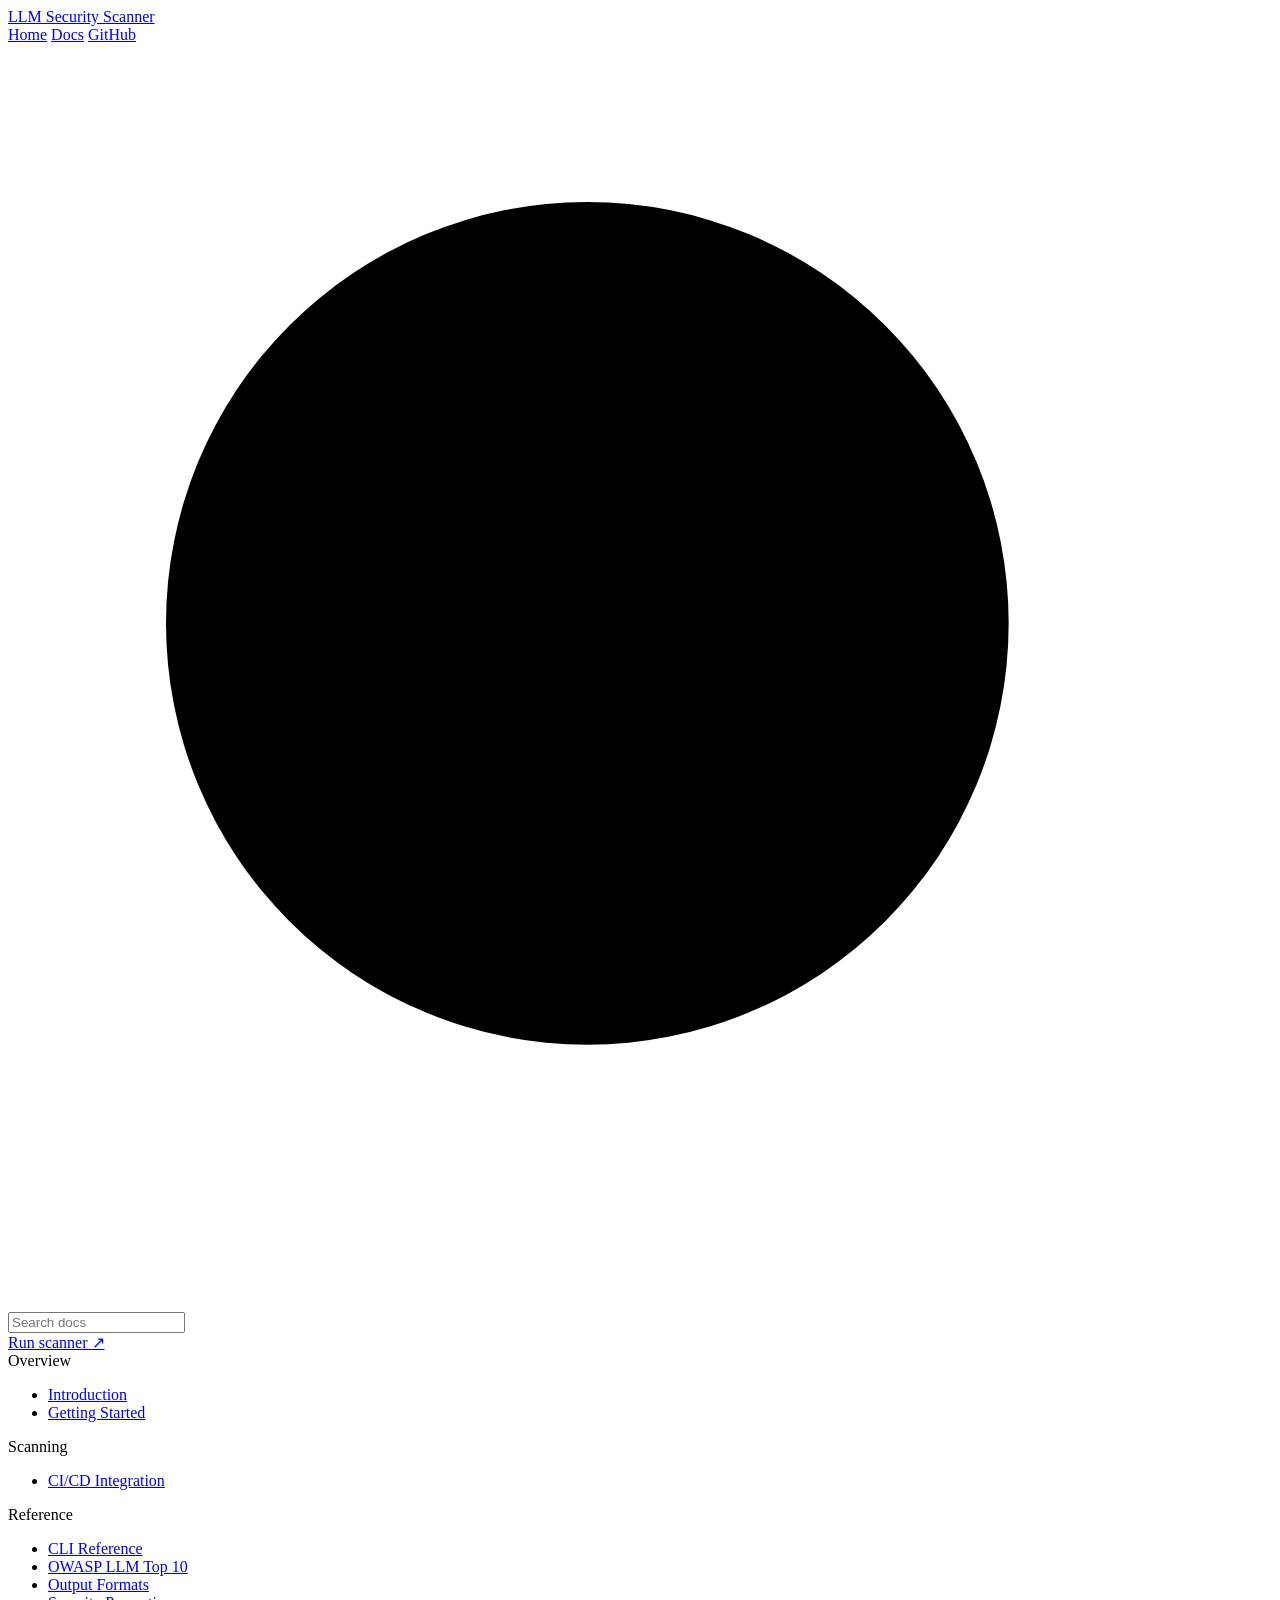
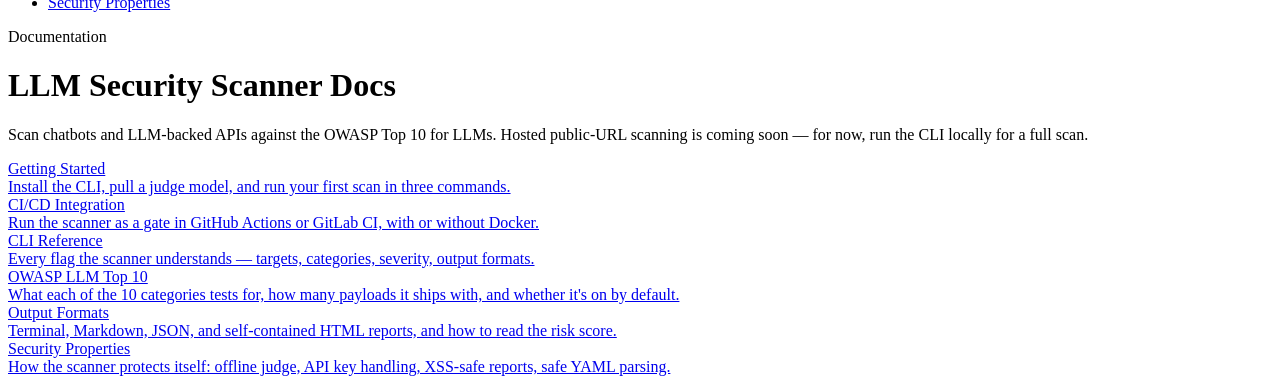
==== docs/index.html @ 6f196d9e "fix: prefix all site paths with /llm-security-scanner base path GitHub Pages serves this repo as a p" ====
<!DOCTYPE html>
<html lang="en">
<head>
  <meta charset="UTF-8">
  <meta name="viewport" content="width=device-width, initial-scale=1.0">
  <title>Introduction — LLM Security Scanner</title>
  <meta name="description" content="Documentation for LLM Security Scanner — an open-source OWASP LLM Top 10 scanner with a CLI reference and CI/CD integration guides.">
  <link rel="canonical" href="https://konradxmalinowski.github.io/llm-security-scanner/docs/">

  <meta property="og:type" content="website">
  <meta property="og:site_name" content="LLM Security Scanner">
  <meta property="og:title" content="Introduction — LLM Security Scanner">
  <meta property="og:description" content="Documentation for LLM Security Scanner — an open-source OWASP LLM Top 10 scanner with a CLI reference and CI/CD integration guides.">
  <meta property="og:url" content="https://konradxmalinowski.github.io/llm-security-scanner/docs/">

  <meta name="twitter:card" content="summary">
  <meta name="twitter:title" content="Introduction — LLM Security Scanner">
  <meta name="twitter:description" content="Documentation for LLM Security Scanner — an open-source OWASP LLM Top 10 scanner with a CLI reference and CI/CD integration guides.">

  <link rel="stylesheet" href="/llm-security-scanner/static/theme.css">
  <script type="application/ld+json">
  {
    "@context": "https://schema.org",
    "@type": "TechArticle",
    "headline": "Introduction — LLM Security Scanner",
    "description": "Documentation for LLM Security Scanner — an open-source OWASP LLM Top 10 scanner with a CLI reference and CI/CD integration guides.",
    "url": "https://konradxmalinowski.github.io/llm-security-scanner/docs/",
    "isPartOf": { "@type": "WebSite", "name": "LLM Security Scanner", "url": "https://konradxmalinowski.github.io/llm-security-scanner/" }
  }
  </script>
</head>
<body>

<header class="site-topbar">
  <a class="topbar-brand" href="/llm-security-scanner/">LLM Security Scanner</a>
  <div class="topbar-nav" aria-label="Primary navigation">
    <a href="/llm-security-scanner/">Home</a>
    <a href="/llm-security-scanner/docs/" class="active">Docs</a>
    <a href="https://github.com/konradxmalinowski/llm-security-scanner" target="_blank" rel="noopener noreferrer">GitHub</a>
  </div>
  <div class="topbar-right">
    <div class="docs-search">
      <svg viewBox="0 0 24 24"><circle cx="11" cy="11" r="8"/><line x1="21" y1="21" x2="16.65" y2="16.65"/></svg>
      <input id="docs-search-input" type="text" placeholder="Search docs">
    </div>
    <a class="topbar-action" href="/llm-security-scanner/#hosted-scan">Run scanner ↗</a>
  </div>
</header>

<div class="docs-shell">
  <aside class="docs-sidebar">
    <div class="docs-nav-group">
      <div class="docs-nav-group-title">Overview</div>
      <ul>
        <li><a href="/llm-security-scanner/docs/" class="active">Introduction</a></li>
        <li><a href="/llm-security-scanner/docs/getting-started/">Getting Started</a></li>
      </ul>
    </div>
    <div class="docs-nav-group">
      <div class="docs-nav-group-title">Scanning</div>
      <ul>
        <li><a href="/llm-security-scanner/docs/cicd/">CI/CD Integration</a></li>
      </ul>
    </div>
    <div class="docs-nav-group">
      <div class="docs-nav-group-title">Reference</div>
      <ul>
        <li><a href="/llm-security-scanner/docs/cli-reference/">CLI Reference</a></li>
        <li><a href="/llm-security-scanner/docs/owasp-coverage/">OWASP LLM Top 10</a></li>
        <li><a href="/llm-security-scanner/docs/output-formats/">Output Formats</a></li>
        <li><a href="/llm-security-scanner/docs/security/">Security Properties</a></li>
      </ul>
    </div>
  </aside>

  <main class="docs-content">
    <div class="docs-eyebrow">Documentation</div>
    <h1 class="docs-h1">LLM Security Scanner Docs</h1>
    <p class="docs-lede">Scan chatbots and LLM-backed APIs against the OWASP Top 10 for LLMs. Hosted public-URL scanning is coming soon — for now, run the CLI locally for a full scan.</p>

    <div class="docs-home-grid">
      <a class="docs-home-card" href="/llm-security-scanner/docs/getting-started/">
        <div class="docs-home-card-title">Getting Started</div>
        <div class="docs-home-card-desc">Install the CLI, pull a judge model, and run your first scan in three commands.</div>
      </a>
      <a class="docs-home-card" href="/llm-security-scanner/docs/cicd/">
        <div class="docs-home-card-title">CI/CD Integration</div>
        <div class="docs-home-card-desc">Run the scanner as a gate in GitHub Actions or GitLab CI, with or without Docker.</div>
      </a>
      <a class="docs-home-card" href="/llm-security-scanner/docs/cli-reference/">
        <div class="docs-home-card-title">CLI Reference</div>
        <div class="docs-home-card-desc">Every flag the scanner understands — targets, categories, severity, output formats.</div>
      </a>
      <a class="docs-home-card" href="/llm-security-scanner/docs/owasp-coverage/">
        <div class="docs-home-card-title">OWASP LLM Top 10</div>
        <div class="docs-home-card-desc">What each of the 10 categories tests for, how many payloads it ships with, and whether it's on by default.</div>
      </a>
      <a class="docs-home-card" href="/llm-security-scanner/docs/output-formats/">
        <div class="docs-home-card-title">Output Formats</div>
        <div class="docs-home-card-desc">Terminal, Markdown, JSON, and self-contained HTML reports, and how to read the risk score.</div>
      </a>
      <a class="docs-home-card" href="/llm-security-scanner/docs/security/">
        <div class="docs-home-card-title">Security Properties</div>
        <div class="docs-home-card-desc">How the scanner protects itself: offline judge, API key handling, XSS-safe reports, safe YAML parsing.</div>
      </a>
    </div>
  </main>
</div>

<script src="/llm-security-scanner/static/app.js"></script>
</body>
</html>
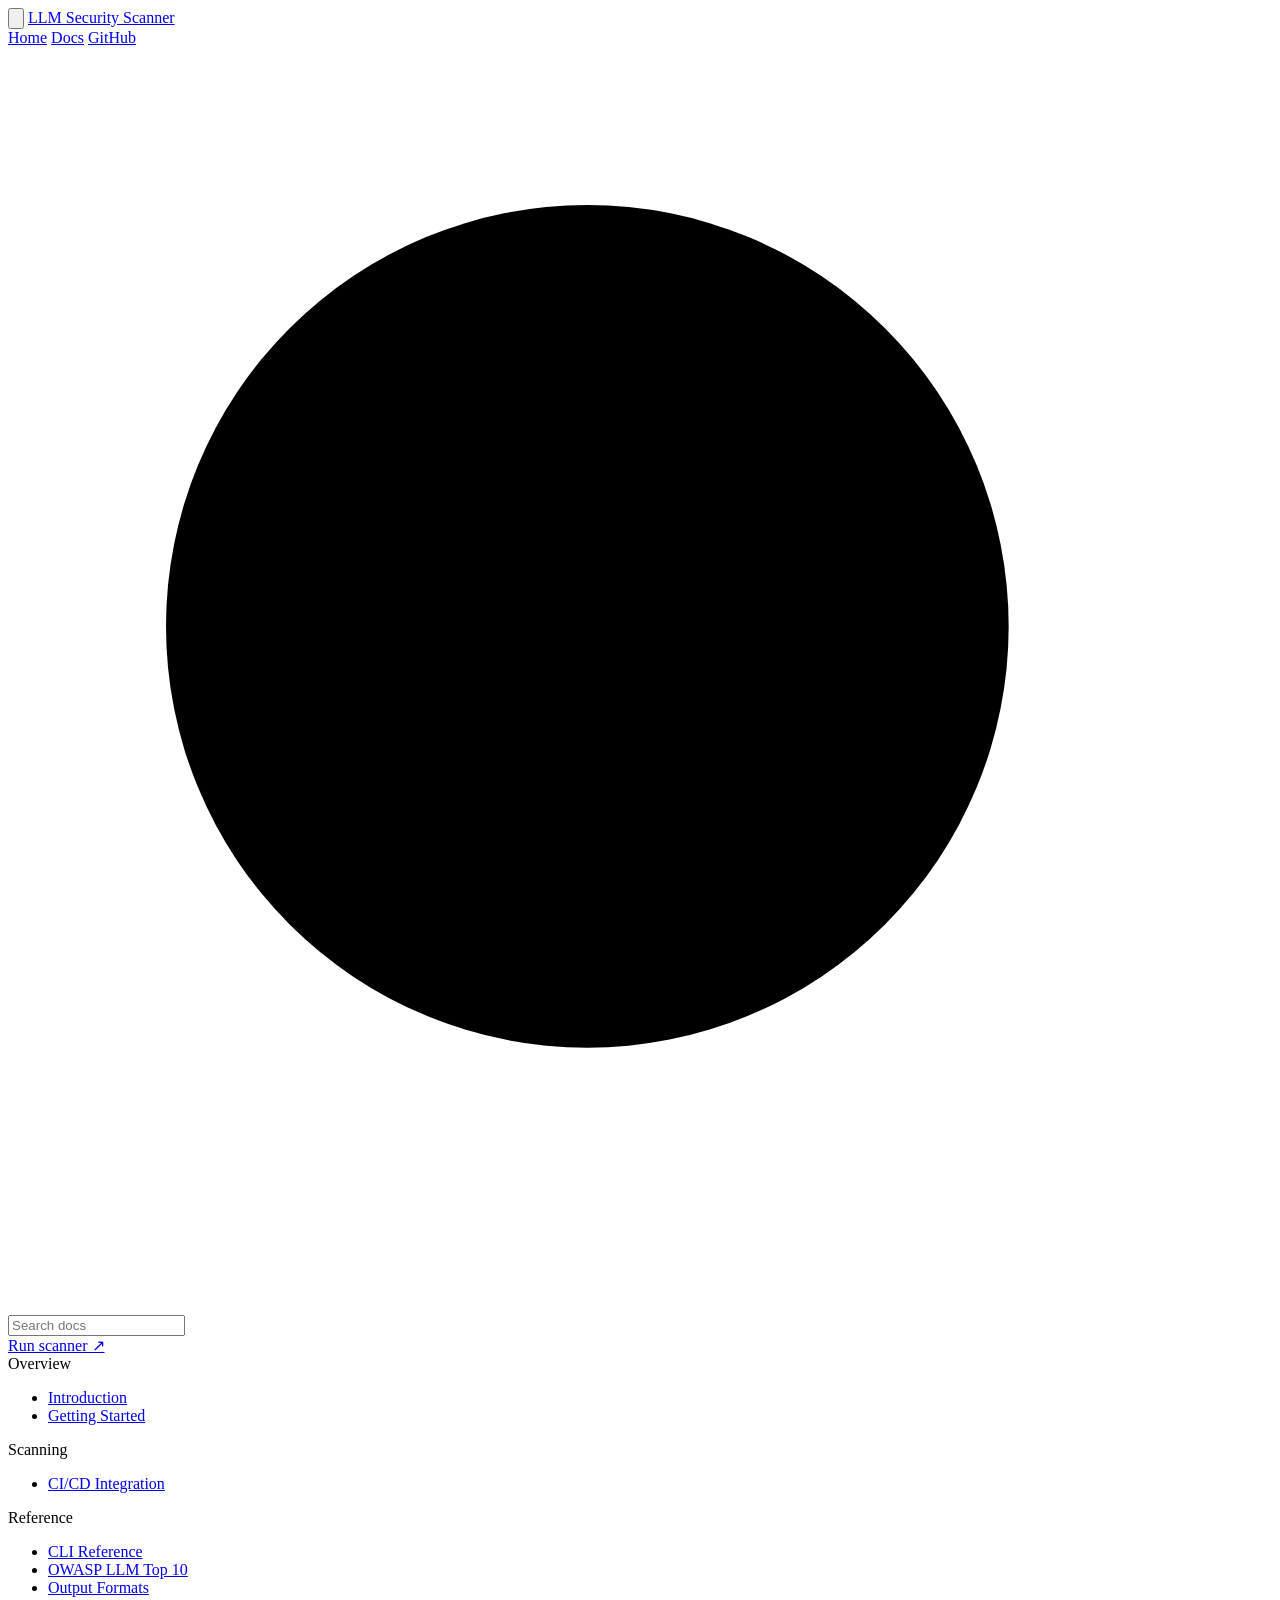
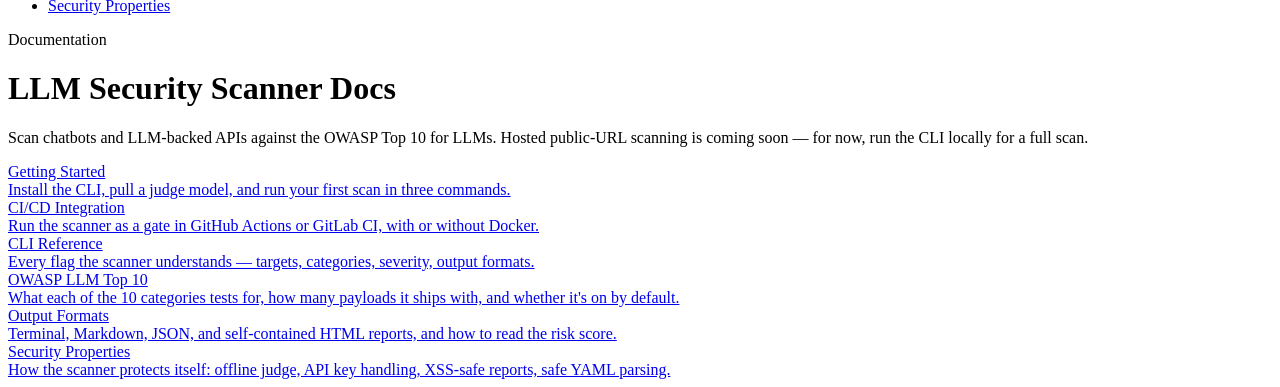
==== commit 8da7962f: "fix: add a mobile hamburger menu (nav was just hidden with no way back) At <=900px, both the homepag" ====
--- a/docs/index.html
+++ b/docs/index.html
@@ -7,16 +7,23 @@
   <meta name="description" content="Documentation for LLM Security Scanner — an open-source OWASP LLM Top 10 scanner with a CLI reference and CI/CD integration guides.">
   <link rel="canonical" href="https://konradxmalinowski.github.io/llm-security-scanner/docs/">
 
-  <meta property="og:type" content="website">
+  <meta property="og:type" content="article">
   <meta property="og:site_name" content="LLM Security Scanner">
   <meta property="og:title" content="Introduction — LLM Security Scanner">
   <meta property="og:description" content="Documentation for LLM Security Scanner — an open-source OWASP LLM Top 10 scanner with a CLI reference and CI/CD integration guides.">
   <meta property="og:url" content="https://konradxmalinowski.github.io/llm-security-scanner/docs/">
+  <meta property="og:image" content="https://konradxmalinowski.github.io/llm-security-scanner/static/og-image.png">
+  <meta property="og:image:width" content="1200">
+  <meta property="og:image:height" content="630">
+  <meta property="og:image:alt" content="LLM Security Scanner — OWASP Top 10 for LLMs">
 
-  <meta name="twitter:card" content="summary">
+  <meta name="twitter:card" content="summary_large_image">
   <meta name="twitter:title" content="Introduction — LLM Security Scanner">
   <meta name="twitter:description" content="Documentation for LLM Security Scanner — an open-source OWASP LLM Top 10 scanner with a CLI reference and CI/CD integration guides.">
+  <meta name="twitter:image" content="https://konradxmalinowski.github.io/llm-security-scanner/static/og-image.png">
 
+  <meta name="theme-color" content="#0c0c0c">
+  <link rel="icon" type="image/svg+xml" href="/llm-security-scanner/static/favicon.svg">
   <link rel="stylesheet" href="/llm-security-scanner/static/theme.css">
   <script type="application/ld+json">
   {
@@ -32,16 +39,19 @@
 <body>
 
 <header class="site-topbar">
+  <button class="nav-toggle" type="button" aria-label="Toggle menu" aria-expanded="false">
+    <svg viewBox="0 0 24 24" fill="none" stroke="currentColor" stroke-width="2" stroke-linecap="round"><line x1="3" y1="6" x2="21" y2="6"/><line x1="3" y1="12" x2="21" y2="12"/><line x1="3" y1="18" x2="21" y2="18"/></svg>
+  </button>
   <a class="topbar-brand" href="/llm-security-scanner/">LLM Security Scanner</a>
-  <div class="topbar-nav" aria-label="Primary navigation">
+  <div class="topbar-nav" role="navigation" aria-label="Primary navigation">
     <a href="/llm-security-scanner/">Home</a>
-    <a href="/llm-security-scanner/docs/" class="active">Docs</a>
+    <a href="/llm-security-scanner/docs/" class="active" data-kw="overview introduction owasp llm security scanner what is">Docs</a>
     <a href="https://github.com/konradxmalinowski/llm-security-scanner" target="_blank" rel="noopener noreferrer">GitHub</a>
   </div>
   <div class="topbar-right">
     <div class="docs-search">
       <svg viewBox="0 0 24 24"><circle cx="11" cy="11" r="8"/><line x1="21" y1="21" x2="16.65" y2="16.65"/></svg>
-      <input id="docs-search-input" type="text" placeholder="Search docs">
+      <input id="docs-search-input" type="text" placeholder="Search docs" aria-label="Search documentation">
     </div>
     <a class="topbar-action" href="/llm-security-scanner/#hosted-scan">Run scanner ↗</a>
   </div>
@@ -49,27 +59,29 @@
 
 <div class="docs-shell">
   <aside class="docs-sidebar">
+    <div role="navigation" aria-label="Docs navigation">
     <div class="docs-nav-group">
       <div class="docs-nav-group-title">Overview</div>
       <ul>
-        <li><a href="/llm-security-scanner/docs/" class="active">Introduction</a></li>
-        <li><a href="/llm-security-scanner/docs/getting-started/">Getting Started</a></li>
+        <li><a href="/llm-security-scanner/docs/" class="active" data-kw="overview introduction owasp llm security scanner what is">Introduction</a></li>
+        <li><a href="/llm-security-scanner/docs/getting-started/" data-kw="install cli quickstart uv pip ollama judge model first scan setup">Getting Started</a></li>
       </ul>
     </div>
     <div class="docs-nav-group">
       <div class="docs-nav-group-title">Scanning</div>
       <ul>
-        <li><a href="/llm-security-scanner/docs/cicd/">CI/CD Integration</a></li>
+        <li><a href="/llm-security-scanner/docs/cicd/" data-kw="ci cd gate github actions gitlab docker pipeline fail on score merge">CI/CD Integration</a></li>
       </ul>
     </div>
     <div class="docs-nav-group">
       <div class="docs-nav-group-title">Reference</div>
       <ul>
-        <li><a href="/llm-security-scanner/docs/cli-reference/">CLI Reference</a></li>
-        <li><a href="/llm-security-scanner/docs/owasp-coverage/">OWASP LLM Top 10</a></li>
-        <li><a href="/llm-security-scanner/docs/output-formats/">Output Formats</a></li>
-        <li><a href="/llm-security-scanner/docs/security/">Security Properties</a></li>
+        <li><a href="/llm-security-scanner/docs/cli-reference/" data-kw="flags arguments options target categories severity concurrency retries log level file">CLI Reference</a></li>
+        <li><a href="/llm-security-scanner/docs/owasp-coverage/" data-kw="owasp llm01 llm02 llm03 llm04 llm05 llm06 llm07 llm08 llm09 llm10 categories payloads coverage cwe cvss">OWASP LLM Top 10</a></li>
+        <li><a href="/llm-security-scanner/docs/output-formats/" data-kw="terminal markdown json html sarif report risk score cwe cvss">Output Formats</a></li>
+        <li><a href="/llm-security-scanner/docs/security/" data-kw="offline judge api key xss yaml security sca secret scanning codeql gitleaks pip-audit threat model">Security Properties</a></li>
       </ul>
+    </div>
     </div>
   </aside>
 
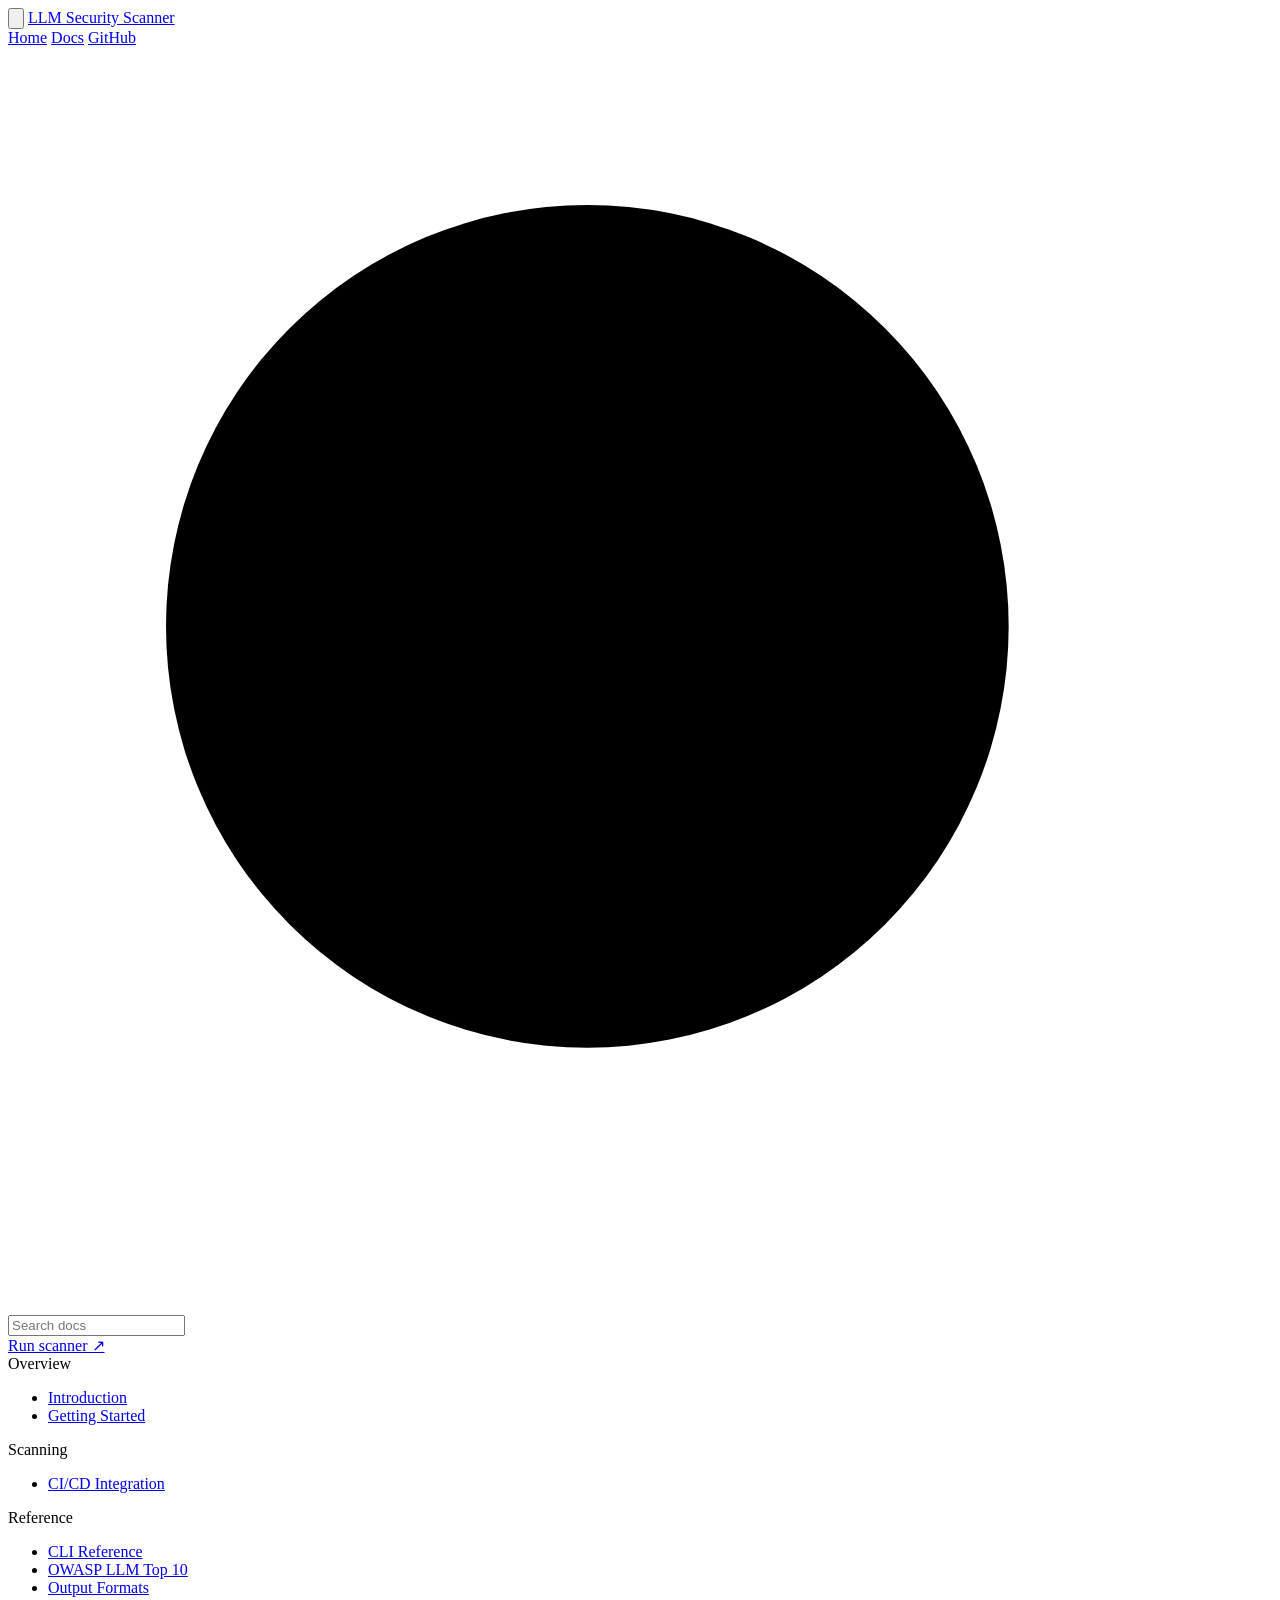
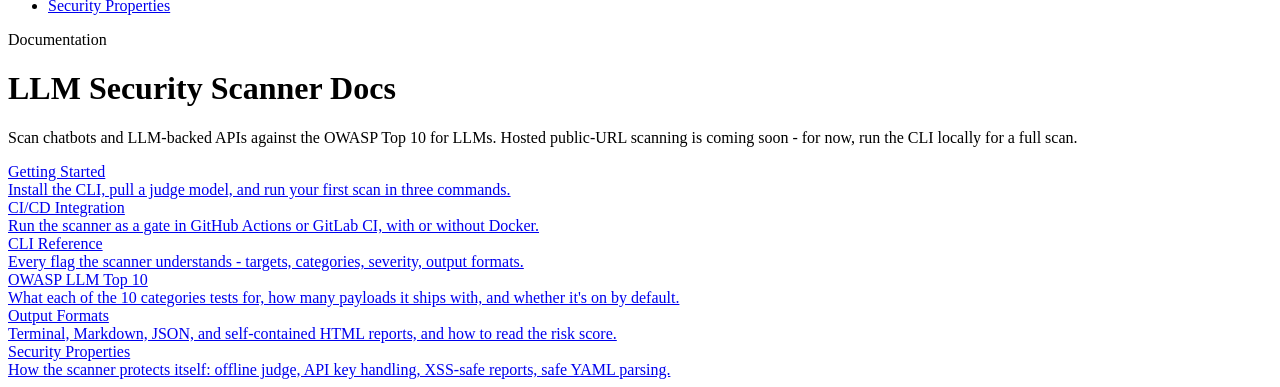
==== commit 5256f56f: "style: replace em/en dashes with plain hyphens site-wide Swaps every literal em-dash (U+2014), en-da" ====
--- a/docs/index.html
+++ b/docs/index.html
@@ -3,23 +3,23 @@
 <head>
   <meta charset="UTF-8">
   <meta name="viewport" content="width=device-width, initial-scale=1.0">
-  <title>Introduction — LLM Security Scanner</title>
-  <meta name="description" content="Documentation for LLM Security Scanner — an open-source OWASP LLM Top 10 scanner with a CLI reference and CI/CD integration guides.">
+  <title>Introduction - LLM Security Scanner</title>
+  <meta name="description" content="Documentation for LLM Security Scanner - an open-source OWASP LLM Top 10 scanner with a CLI reference and CI/CD integration guides.">
   <link rel="canonical" href="https://konradxmalinowski.github.io/llm-security-scanner/docs/">
 
   <meta property="og:type" content="article">
   <meta property="og:site_name" content="LLM Security Scanner">
-  <meta property="og:title" content="Introduction — LLM Security Scanner">
-  <meta property="og:description" content="Documentation for LLM Security Scanner — an open-source OWASP LLM Top 10 scanner with a CLI reference and CI/CD integration guides.">
+  <meta property="og:title" content="Introduction - LLM Security Scanner">
+  <meta property="og:description" content="Documentation for LLM Security Scanner - an open-source OWASP LLM Top 10 scanner with a CLI reference and CI/CD integration guides.">
   <meta property="og:url" content="https://konradxmalinowski.github.io/llm-security-scanner/docs/">
   <meta property="og:image" content="https://konradxmalinowski.github.io/llm-security-scanner/static/og-image.png">
   <meta property="og:image:width" content="1200">
   <meta property="og:image:height" content="630">
-  <meta property="og:image:alt" content="LLM Security Scanner — OWASP Top 10 for LLMs">
+  <meta property="og:image:alt" content="LLM Security Scanner - OWASP Top 10 for LLMs">
 
   <meta name="twitter:card" content="summary_large_image">
-  <meta name="twitter:title" content="Introduction — LLM Security Scanner">
-  <meta name="twitter:description" content="Documentation for LLM Security Scanner — an open-source OWASP LLM Top 10 scanner with a CLI reference and CI/CD integration guides.">
+  <meta name="twitter:title" content="Introduction - LLM Security Scanner">
+  <meta name="twitter:description" content="Documentation for LLM Security Scanner - an open-source OWASP LLM Top 10 scanner with a CLI reference and CI/CD integration guides.">
   <meta name="twitter:image" content="https://konradxmalinowski.github.io/llm-security-scanner/static/og-image.png">
 
   <meta name="theme-color" content="#0c0c0c">
@@ -29,8 +29,8 @@
   {
     "@context": "https://schema.org",
     "@type": "TechArticle",
-    "headline": "Introduction — LLM Security Scanner",
-    "description": "Documentation for LLM Security Scanner — an open-source OWASP LLM Top 10 scanner with a CLI reference and CI/CD integration guides.",
+    "headline": "Introduction - LLM Security Scanner",
+    "description": "Documentation for LLM Security Scanner - an open-source OWASP LLM Top 10 scanner with a CLI reference and CI/CD integration guides.",
     "url": "https://konradxmalinowski.github.io/llm-security-scanner/docs/",
     "isPartOf": { "@type": "WebSite", "name": "LLM Security Scanner", "url": "https://konradxmalinowski.github.io/llm-security-scanner/" }
   }
@@ -88,7 +88,7 @@
   <main class="docs-content">
     <div class="docs-eyebrow">Documentation</div>
     <h1 class="docs-h1">LLM Security Scanner Docs</h1>
-    <p class="docs-lede">Scan chatbots and LLM-backed APIs against the OWASP Top 10 for LLMs. Hosted public-URL scanning is coming soon — for now, run the CLI locally for a full scan.</p>
+    <p class="docs-lede">Scan chatbots and LLM-backed APIs against the OWASP Top 10 for LLMs. Hosted public-URL scanning is coming soon - for now, run the CLI locally for a full scan.</p>
 
     <div class="docs-home-grid">
       <a class="docs-home-card" href="/llm-security-scanner/docs/getting-started/">
@@ -101,7 +101,7 @@
       </a>
       <a class="docs-home-card" href="/llm-security-scanner/docs/cli-reference/">
         <div class="docs-home-card-title">CLI Reference</div>
-        <div class="docs-home-card-desc">Every flag the scanner understands — targets, categories, severity, output formats.</div>
+        <div class="docs-home-card-desc">Every flag the scanner understands - targets, categories, severity, output formats.</div>
       </a>
       <a class="docs-home-card" href="/llm-security-scanner/docs/owasp-coverage/">
         <div class="docs-home-card-title">OWASP LLM Top 10</div>
